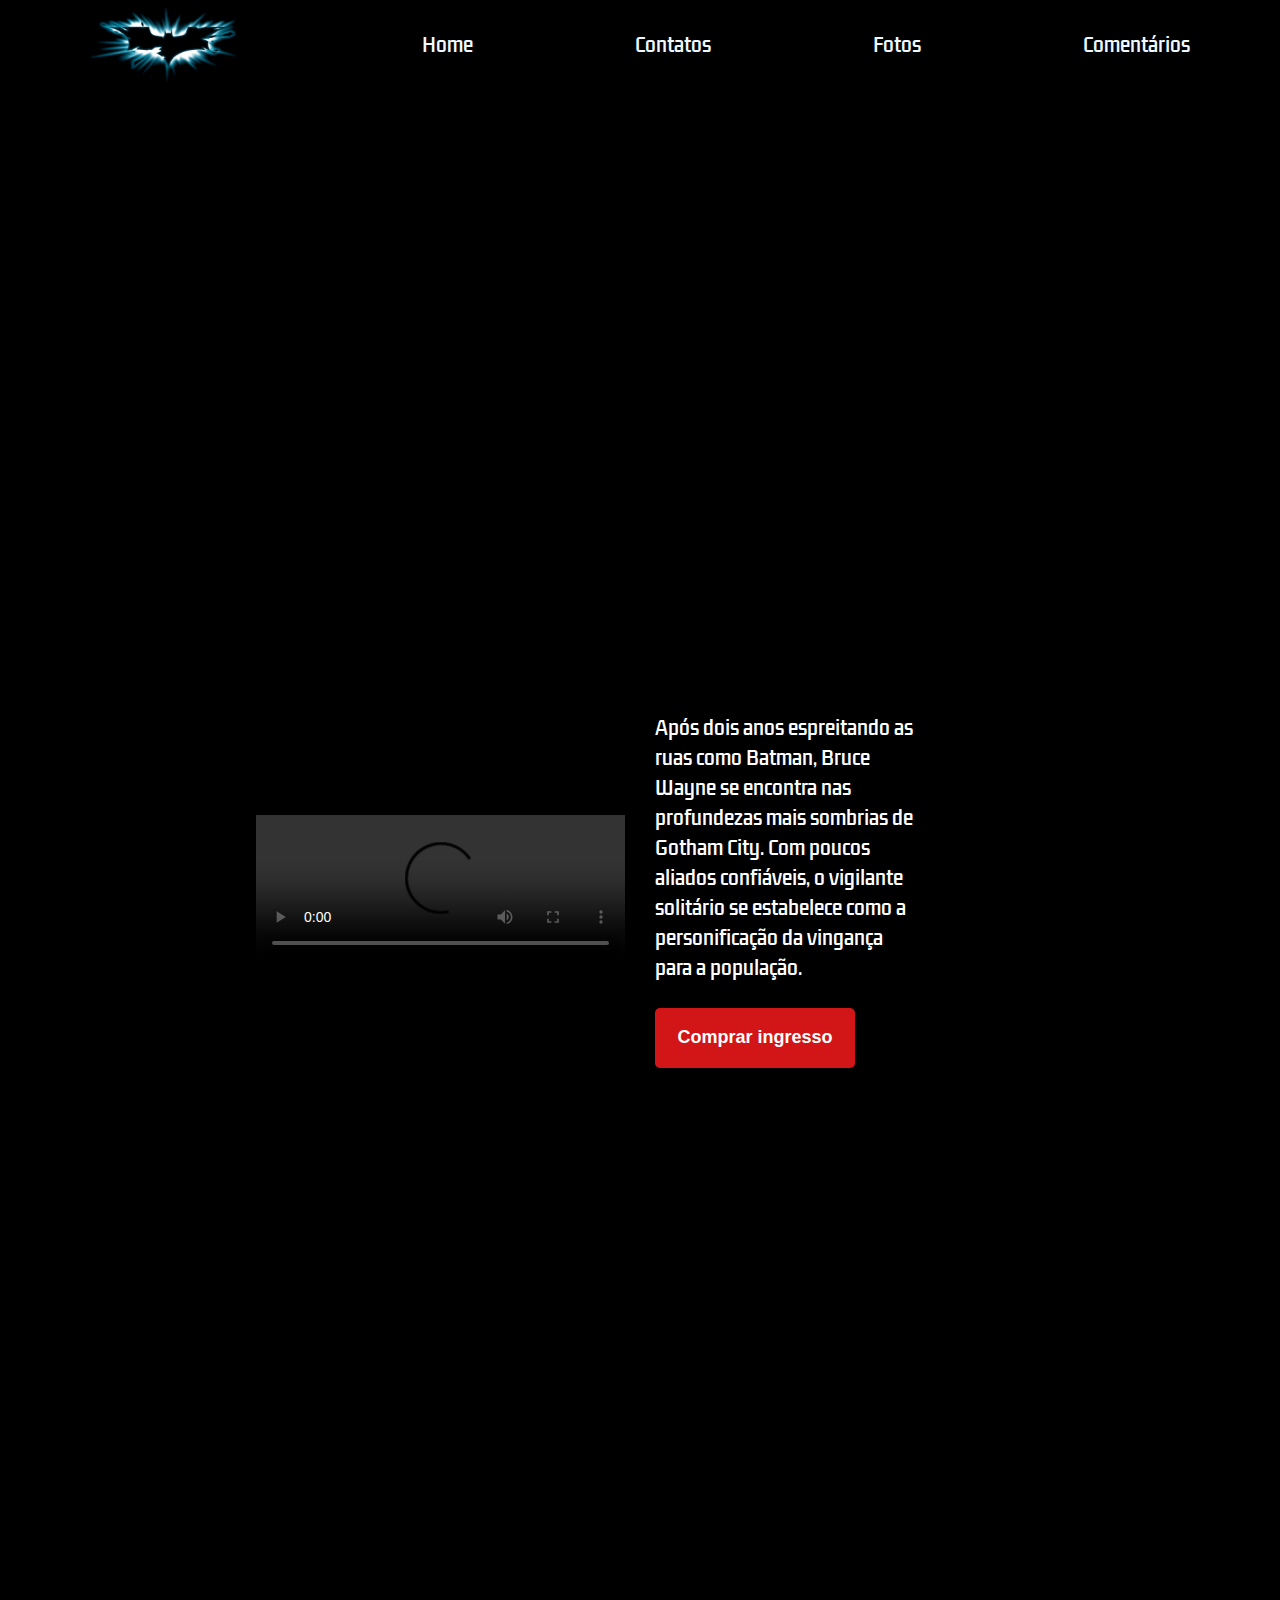
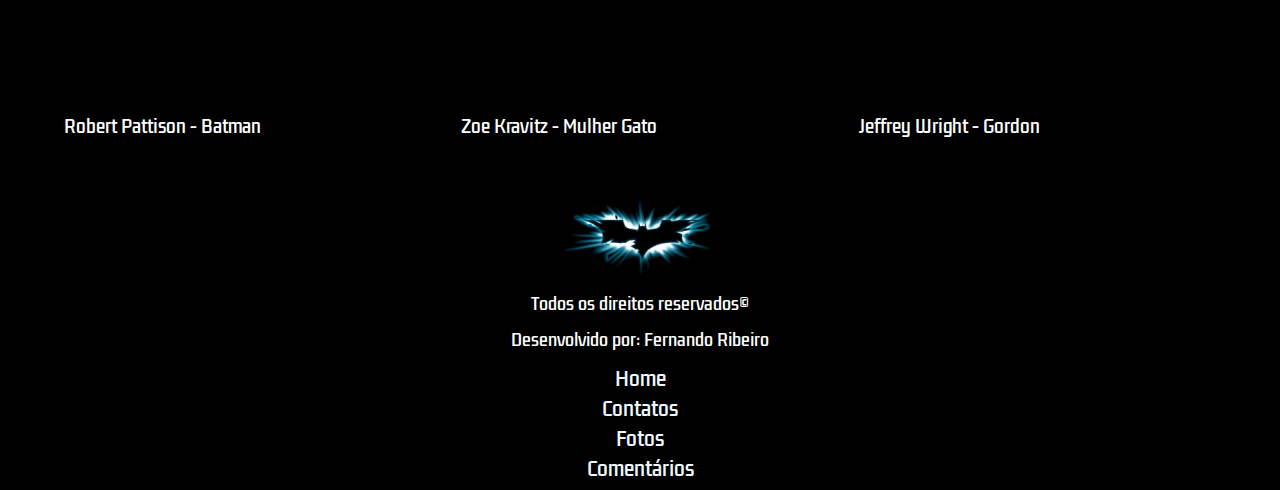
==== index.html @ d6921848 "commit da pagina principal completa e responsiva" ====
<!DOCTYPE html>
<html lang="pt-br">
<head>
    <meta charset="UTF-8">
    <meta name="viewport" content="width=device-width, initial-scale=1.0">
    <title>Document</title>
    <link rel="stylesheet" href="./styles.css">
</head>
<body>
    <header>
            <img id="logo" src="images/logo_batman.png" alt=""> 
        <nav>
            <ul>
                <a href="./index.html">
                    <li>Home</li>
                </a>
                <a href="./contato.html">
                    <li>Contatos</li>
                </a>

                <a href="./fotos.html">
                    <li>Fotos</li>
                </a>

                <a href="./comentarios.html"> 
                    <li>Comentários</li>
                </a>

            </ul>   
        </nav>
    </header>

    <div id="banner"></div>

        <div id="trailer-container">

            <div class="content">

                <video controls class="trailer" src="./movie/The Batman - Trailer Principal.mp4">
                    Seu navegador não possui suporte para vídeos
                </video>

                <div id="sinopse">
                    <p class="description"> 
                        Após dois anos espreitando as ruas como Batman, Bruce Wayne se encontra nas profundezas 
                        mais sombrias de Gotham City. Com poucos aliados confiáveis, o vigilante solitário se estabelece
                        como a personificação da vingança para a população.
                    </p>
                    
                <button class="button">Comprar ingresso</button>
                </div>
            </div>
        </div>
            
    


    <div class="actor-card-container">
        <div class="cards-content">
            <div class="card banner-1">Robert Pattison - Batman</div>
            <div class="card banner-2">Zoe Kravitz - Mulher Gato</div>
            <div class="card banner-3">Jeffrey Wright - Gordon</div>

        </div>


    </div>

<footer>
    <img style="object-fit: contain;" id="logo" src="./images/logo_batman.png" alt="">
    <span>Todos os direitos reservados©</span>
    <span> Desenvolvido por: Fernando Ribeiro</span>

    <nav classe="footer-navigation">
        <ul class="footer-list">
            <a href="./index.html">
                <li>Home</li>
            </a>
            <a href="./contato.html">
                <li>Contatos</li>
            </a>

            <a href="./fotos.html">
                <li>Fotos</li>
            </a>

            <a href="./comentarios.html"> 
                <li>Comentários</li>
            </a>

        </ul>   
    </nav>

</footer>


</body>
</html>
---- styles.css ----
@import url('https://fonts.googleapis.com/css2?family=Kdam+Thmor+Pro&display=swap');


* {
   margin: 0;
   padding: 0;
   background-color: black;
   list-style: none; 
   text-decoration: none;
}

header {
    height: 90px;
    display: flex;
    justify-content: space-around;
    align-items: center;
}

nav {

width: 60%;
}

ul {

    display: flex;
    width: 100%;
    justify-content: space-between;
}

li {
    list-style: none;
    color: aliceblue;
    cursor: pointer;
    font-size: 19px;
    transition: .5s;
    font-family: 'kdam thmor pro', sans-serif;
}

/* O hover no li serve para intaragir com o passar do mouse. */
li:hover {
    color: #D21617;

}

/* Como foi dado a id logo para a imagem do logo, consegue manipular aqui.  */
#logo {

    width: 150px;
    height: auto;
}

#banner{

    background-image: url('https://pbs.twimg.com/media/FBwMEAMWQAA6BOO.jpg');
    background-position: 50% 50%;
    background-size: cover;
    width: 100%;
    height: 600px;
}

#trailer-container {
width: 100%;
height: 400px;
display: flex;
justify-content: center;

}

.content {
    width: 60%;
    display: flex;
    align-items: center;
    justify-content: space-between;

}

.trailer {
    width: 50%;
}

#sinopse {
    width: 50%;
    display: flex;
    flex-direction: column;
    justify-content: space-between;
    margin-left: 30px;
    }

.video{
    width: 100%;
    display: flex;
    flex-direction: column;
    justify-content: space-between;
    margin-left: 30px;

}
   

.description {

    color: #fff;
    font-size: 19px;
    font-family: 'kdam thmor pro', sans-serif;
    width: 70%;

}

.button {
    width: 200px;
    height: 60px;
    background-color: #D21617;
    color: #fff;
    padding: 8px 10px;
    border-radius: 5px;
    cursor: pointer;
    transition: .8s;
    font-size: 18px;
    font-weight: bold;
    border: none;
    outline: none;
    margin-top: 25px;
    align-items: center;    
}

.button:hover {
    background-color: #fff;
    color: #000
}

.actor-card-container {
    width: 100%;
    display: flex;
    justify-content: center;
    margin-top: 50px;

}

.cards-content {
    width: 90%;
    display: grid;
    grid-template-columns: repeat(3, 1fr);
    row-gap: 20px;
    column-gap: 40px;
}

.card {
    width: 100%;
    height: 600px;
    background-size: cover;
    background-position: 50% 50%;
    border-radius: 5px;
    transition: 1s;
    display: flex;
    flex-direction: column;
    justify-content: flex-end;
    padding: 0 0 20px 10 px;
    color: #fff;
    font-size: 17px;
    font-family: 'kdam thmor pro', sans-serif;
    
}

.card:hover{
    transform: scale(1.02);
}

.banner-1 {
    background-image: url(https://media.vanityfair.com/photos/6224ec054471a41eee9742bc/3:2/w_3198,h_2132,c_limit/1238860697);
}

.banner-2 {
    background-image: url(https://cdn.mos.cms.futurecdn.net/9Mwt7ZcMASjawKEF4nDtoZ-1200-80.jpg);
}

.banner-3 {
    background-image: url(https://static.wikia.nocookie.net/batman/images/3/36/Jim_Gordon_Total_Film_still.webp/revision/latest?cb=20220220041206);
}

footer{
    height: 300px;
    margin-top: 50px;
    display: flex;
    flex-direction: column;
    align-items: center;
    justify-content: space-around;
}

span{
    color: #fff;
    font-family: 'kdam thmor pro', sans-serif;
}

.footer-navigation {
    display: none;
}

.footer-list {
    display: flex;
    flex-direction: column;
    align-items: center;
}

@media(max-width: 768px) {
    .footer-navigation {
        display: block;
    }
    nav {
        display: none;
    }

    #banner {
        background-position: 40%;
    }

    #trailer-container {
        width: 100%;
        height: 400px;
        display: flex;
        flex-direction: column;
    }
.content {
    width: 95%;
    display: flex;
    flex-direction: column;
}

.trailer {
    width: 100%;
}

#sinopse {
    width: 95%;
    display: flex;
    flex-direction: column;
    justify-content: space-between;
}

.description {
    width: 100%;    
}

.button {
    width: 100%;
    margin-top: 30px;
}

.cards-content {
    grid-template-columns: 1fr;
    margin-top: 150px;

}

}
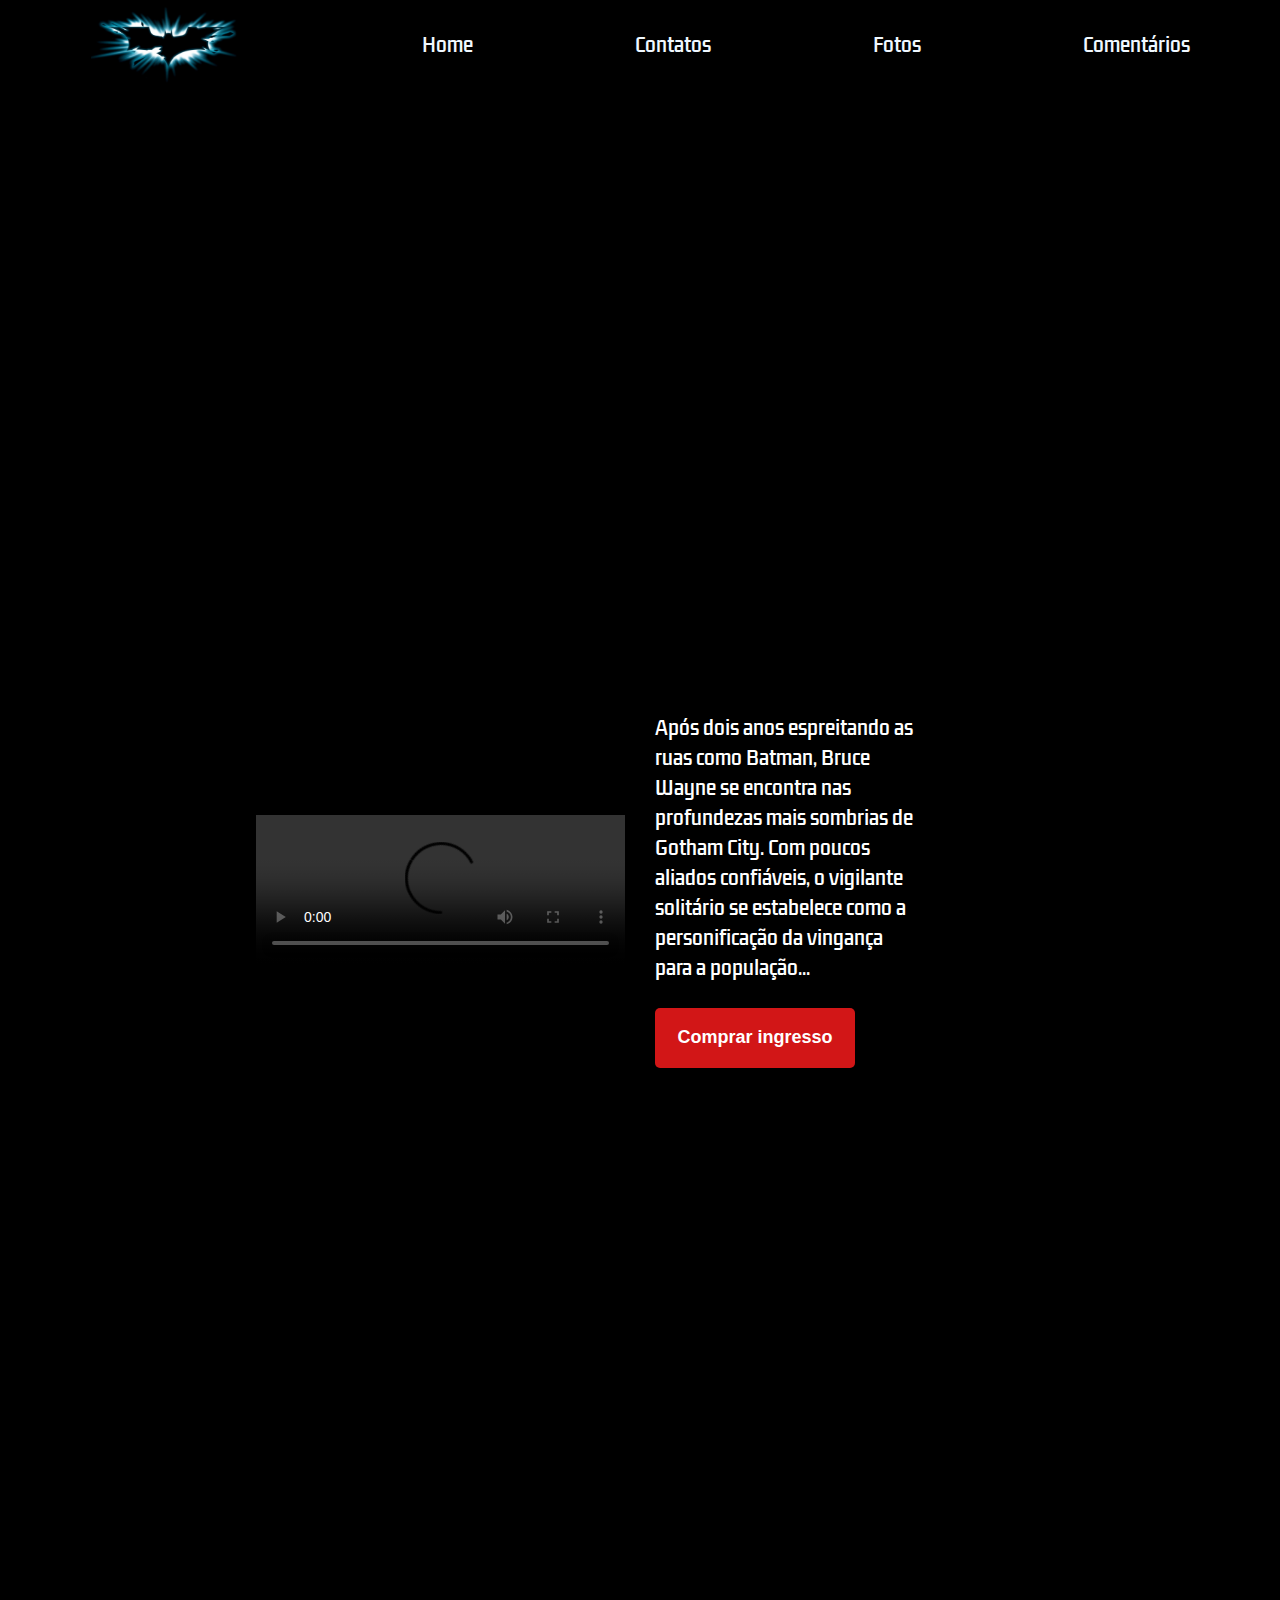
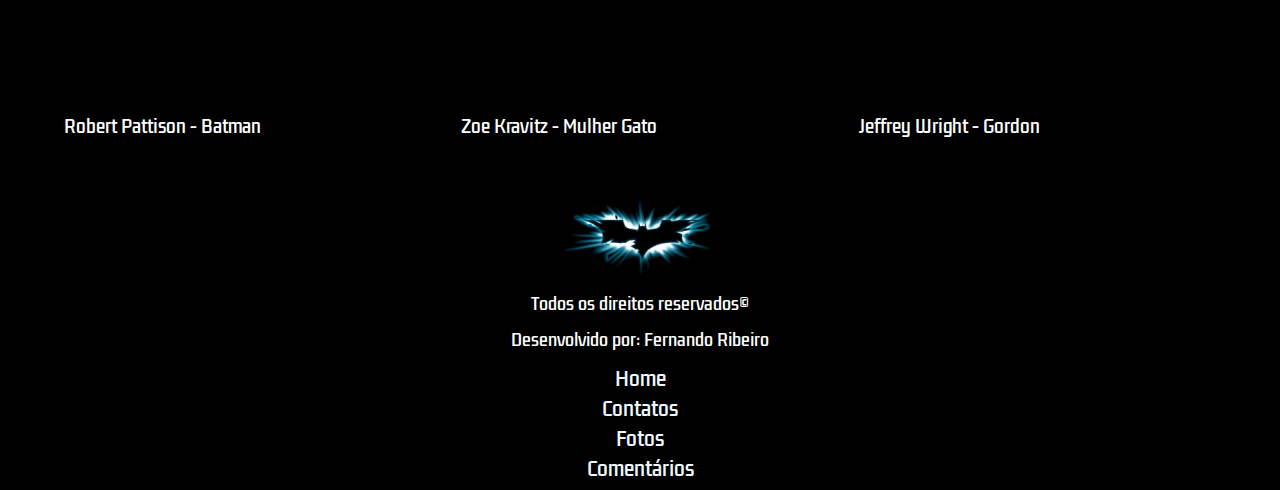
==== commit 1195bb02: "pagina principal completa" ====
--- a/index.html
+++ b/index.html
@@ -44,7 +44,7 @@
                     <p class="description"> 
                         Após dois anos espreitando as ruas como Batman, Bruce Wayne se encontra nas profundezas 
                         mais sombrias de Gotham City. Com poucos aliados confiáveis, o vigilante solitário se estabelece
-                        como a personificação da vingança para a população.
+                        como a personificação da vingança para a população...
                     </p>
                     
                 <button class="button">Comprar ingresso</button>
